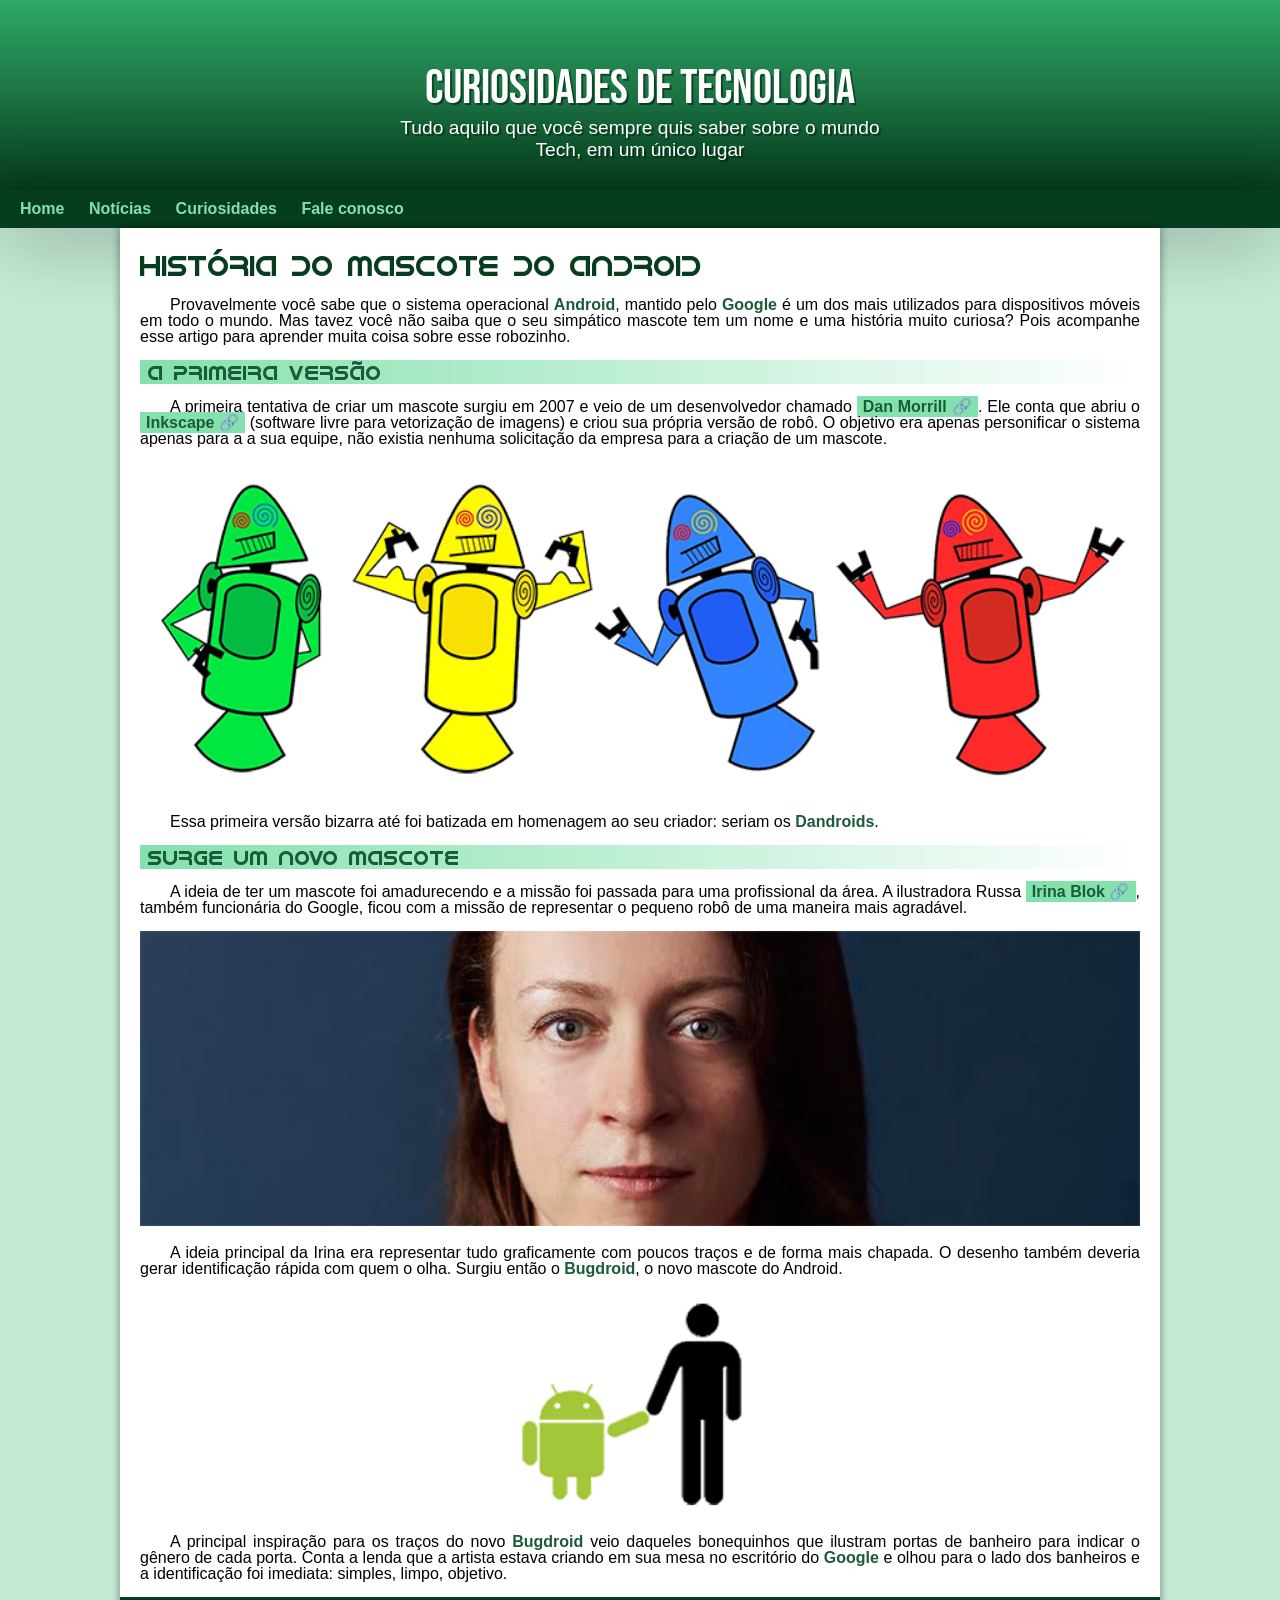
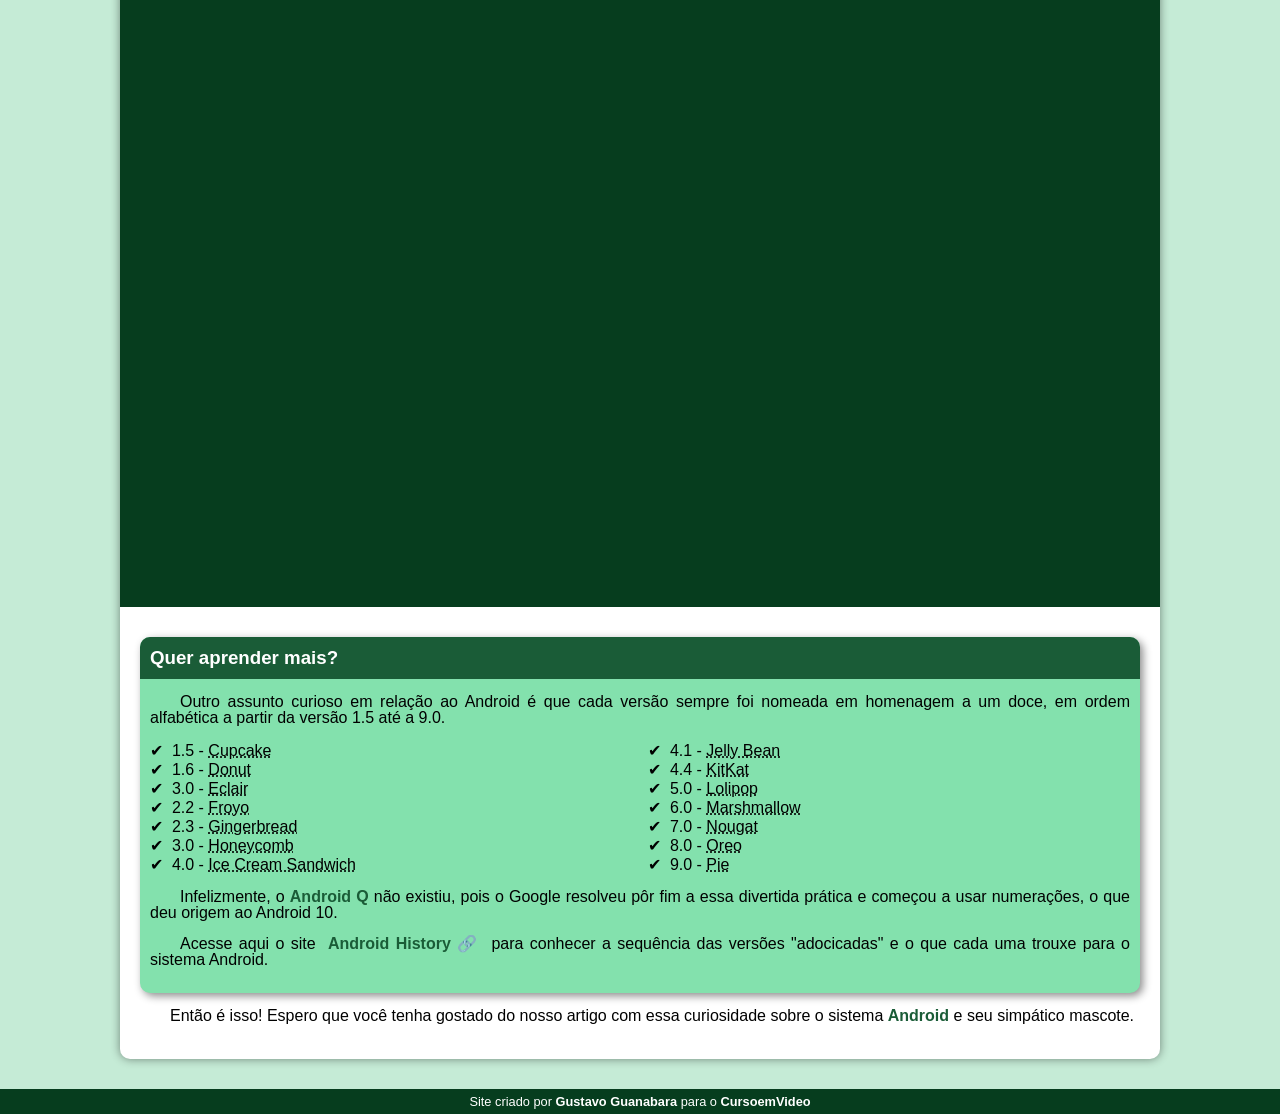
==== index.html @ d297274a "renomeando" ====
<!DOCTYPE html>
<html lang="pt-br">
<head>
    <meta charset="UTF-8">
    <meta name="viewport" content="width=device-width, initial-scale=1.0">
    <title>Como surgiu o mascote do Android?</title>
    <link rel="shortcut icon" href="imagens/favicon.ico" type="image/x-icon">
    <link rel="stylesheet" href="estilo/style.css">
</head>
<body>
  <header>
    <h1>Curiosidades de Tecnologia</h1>
    <p>Tudo aquilo que você sempre quis saber sobre o mundo Tech, em um único lugar</p>
  </header>
  <nav>
    <a href="@">Home</a>
    <a href="@">Notícias</a>
    <a href="@">Curiosidades</a>
    <a href="@">Fale conosco</a>
  </nav>
  <main>
    <article>
        <h1>História do Mascote do Android</h1>

        <p>Provavelmente você sabe que o sistema operacional <strong>Android</strong>, mantido pelo <strong>Google</strong> é um dos mais utilizados para dispositivos móveis em todo o mundo. Mas tavez você não saiba que o seu simpático mascote tem um nome e uma história muito curiosa? Pois acompanhe esse artigo para aprender muita coisa sobre esse robozinho.</p>

        <h2>A primeira versão</h2>

        <p>A primeira tentativa de criar um mascote surgiu em 2007 e veio de um desenvolvedor chamado <a href="https://androidcommunity.com/dan-morrill-shows-us-the-android-mascot-that-almost-was-20130103/" target="_blank" class="externo">Dan Morrill</a>. Ele conta que abriu o <a href="https://inkscape.org/pt-br/" target="_blank" class="externo">Inkscape</a> (software livre para vetorização de imagens) e criou sua própria versão de robô. O objetivo era apenas personificar o sistema apenas para a a sua equipe, não existia nenhuma solicitação da empresa para a criação de um mascote.</p>

       <picture>
        <source media="(max-width: 670px)" srcset="imagens/dan-droids-pq.png">
        <img src="imagens/dan-droids.png" alt="Primeiro mascote do Android "></picture>

        <p>Essa primeira versão bizarra até foi batizada em homenagem ao seu criador: seriam os <strong>Dandroids</strong>.</p>

        <h2>Surge um novo mascote</h2>

        <p>A ideia de ter um mascote foi amadurecendo e a missão foi passada para uma profissional da área. A ilustradora Russa <a href="https://www.irinablok.com/android" target="_blank" class="externo">Irina Blok</a>, também funcionária do Google, ficou com a missão de representar o pequeno robô de uma maneira mais agradável.</p>

        <picture>
          <source media="(max-width: 670px)" srcset="imagens/irina-blok-pq.jpg">
          <img src="imagens/irina-blok.jpg" alt="Irina Blok, criadora do Bugdroid"></picture>

        <p>A ideia principal da Irina era representar tudo graficamente com poucos traços e de forma mais chapada. O desenho também deveria gerar identificação rápida com quem o olha. Surgiu então o <strong>Bugdroid</strong>, o novo mascote do Android.</p>

        <img src="imagens/bugdroid.png" class="pequena" alt="Bugdroid">

        <p>A principal inspiração para os traços do novo <strong>Bugdroid</strong> veio daqueles bonequinhos que ilustram portas de banheiro para indicar o gênero de cada porta. Conta a lenda que a artista estava criando em sua mesa no escritório do <strong>Google</strong> e olhou para o lado dos banheiros e a identificação foi imediata: simples, limpo, objetivo.</p>

        <div class="video">
          <iframe width="560" height="315" src="https://www.youtube.com/embed/l2UDgpLz20M" title="YouTube video player" frameborder="0" allow="accelerometer; autoplay; clipboard-write; encrypted-media; gyroscope; picture-in-picture; web-share" allowfullscreen></iframe></div>

        <aside>
            <h3>Quer aprender mais?</h3>
            <p>Outro assunto curioso em relação ao Android é que cada versão sempre foi nomeada em homenagem a um doce, em ordem alfabética a partir da versão 1.5 até a 9.0.</p>
            <ul>
                <li>1.5 - <abbr title="Bolo de Copo">Cupcake</abbr></li>
                <li>1.6 - <abbr title="Rosquinha">Donut</abbr></li>
                <li>3.0 - <abbr title="Bomba">Eclair</abbr></li>
                <li>2.2 - <abbr title="Iogurte Congelado">Froyo</abbr></li>
                <li>2.3 - <abbr title="Biscoito de Gengibre">Gingerbread</abbr></li>
                <li>3.0 - <abbr title="Favo de Mel">Honeycomb</abbr></li>
                <li>4.0 - <abbr title="Sanduíche de Sorvete">Ice Cream Sandwich</abbr></li>
                <li>4.1 - <abbr title="Jujuba">Jelly Bean</abbr></li>
                <li>4.4 - <abbr title="Kitkat">KitKat</abbr></li>
                <li>5.0 - <abbr title="Pirulito">Lolipop</abbr></li>
                <li>6.0 - <abbr title="Marshmallow">Marshmallow</abbr></li>
                <li>7.0 - <abbr title="Torrone">Nougat</abbr></li>
                <li>8.0 - <abbr title="Oreo">Oreo</abbr></li>
                <li>9.0 - <abbr title="Torta">Pie</abbr></li>
            </ul>
            <p>Infelizmente, o <strong>Android Q</strong> não existiu, pois o Google resolveu pôr fim a essa divertida prática e começou a usar numerações, o que deu origem ao Android 10.</p>
            <p>Acesse aqui o site <a href="https://www.android.com/intl/en_uk/history/#/donut" target="_blank" class="externo">Android History</a> para conhecer a sequência das versões "adocicadas" e o que cada uma trouxe para o sistema Android.</p>
        </aside>
        <p>Então é isso! Espero que você tenha gostado do nosso artigo com essa curiosidade sobre o sistema <strong>Android</strong> e seu simpático mascote.</p>
     </article>
  </main>
  <footer>
    <p>Site criado por<a href="https://gustavoguanabara.github.io/" target="_blank"> Gustavo Guanabara</a> para o <a href="https://www.youtube.com/@CursoemVideo" target="_blank">CursoemVideo</a></p>
  </footer>
</body>
</html>
---- estilo/style.css ----
@charset "UTF-8";

@import url('https://fonts.googleapis.com/css2?family=Alice&family=Bebas+Neue&display=swap');

@font-face{ 
    font-family: 'Android';
    src: url('../fontes/idroid.otf') format('opentype');
    font-weight: normal;
}


    :root{
        --cor0: #c5ebd6;
        --cor1: #83e1ad;
        --cor2: #3ddc84;
        --cor3: #2fa866;
        --cor4: #1a5c37;
        --cor5: #063d1e;

        --fonte-padrao: Arial, Verdana, Helvetica, sans-serif;
        --fonte-destaque: 'Bebas Neue', sans-serif;
        --fonte-android: 'Android', sans-serif;
    }

    * {
        margin: 0px;
        padding: 0px;
    }
    

body{
    background-color: var(--cor0);
    font-family: var(--fonte-padrao);
}

a.externo::after {
    content: '\00A0\1F517';
}

main p {
    margin: 15px 0px;
    text-align: justify;
}

header{
    background-image: linear-gradient(to bottom, var(--cor3), var(--cor5));
    min-height: 150px;
    text-align: center;
    padding-top: 40px;
    
}

header > h1 {
    color: white;
    font-family: var(--fonte-destaque);
    font-size: 3em;
    font-weight: normal;
    margin-top: 20px;
    text-shadow: 2px 2px 0px rgba(0, 0, 0, 0.43);
}

header > p {
    font-family: var(--fonte-padrao);
    font-size: 1.2em;
    color: white;
    max-width: 500px;
    padding-right: 10px;
    padding-left: 10px;
    margin: auto;
    margin-bottom: 20px;
    text-shadow: 2px 2px 0px rgba(0, 0, 0, 0.375);
}

nav {
    background-color: var(--cor5);
    padding: 10px;
    box-shadow: 0px 7px 7cap rgba(0, 0, 0, 0.378);
}

nav > a {
    color: var(--cor1);
    padding: 10px;
    border-radius: 5px;
    text-decoration: none;
    font-weight: bold;
    transition-duration: 1s;
}

nav > a:hover{
    background-color: var(--cor3);
    color: var(--cor5);
}

main {

    min-width: 300px;
    max-width: 1000px;
    margin: auto;
    margin-bottom: 30px;
    padding: 20px;
    background-color: white;
    box-shadow: 0px 0px 10px rgba(0, 0, 0, 0.438);
    border-bottom-left-radius: 10px;
    border-bottom-right-radius: 10px;
}

main h1 {
    color: var(--cor5);
    font-family: var(--fonte-android);
    font-weight: normal;
    font-size: 1.8em;
}

    main h2 {
        font-family: var(--fonte-android);
        color: var(--cor4);
        font-size: 1.3em;
        font-weight: normal;
        background-image: linear-gradient(to right, var(--cor1), transparent);
        text-indent: 8px;
    }

    main p {
        margin: 15px 0px;
        text-align: justify;
        text-indent: 30px;
        font-size: 1em;
        line-height: 1em;
    }

    main strong {
        color: var(--cor4);
        font-weight: bold;
    }
    main a {
        text-decoration: none;
        font-weight: bold;
        color: var(--cor4);
        background-color: var(--cor1);
        padding: 2px 6px;
    }

    main a:hover {
        text-decoration: underline;
    }

    main img {
        width: 100%;
    }

    main img.pequena {
        max-width: 350px;
        display: block;
        margin: auto;
    }

    div.video {
        background-color: var(--cor5);
        margin: 0px -20px 30px -20px;
        padding: 20px;
        padding-bottom: 59%;
        position: relative;
    }

    div.video > iframe {
        position: absolute;
        top: 5%;
        left: 5%;
        width: 90%;
        height: 90%;
    }

    aside {
        background-color: var(--cor1);
        padding: 10px;
        border-radius: 10px;
        box-shadow: 3px 3px 8px rgba(0, 0, 0, 0.455);
    }

    aside > h3 {
        background-color: var(--cor4);
        color: white;
        padding: 10px;
        margin: -10px -10px 0px -10px;
        border-radius: 10px 10px 0px 0px;
    }

    aside > ul {
        list-style-type: '\2714\00A0\00A0';
        list-style-position: inside;
        columns: 2;
    }

    footer {
        background-color: var(--cor5);
        color: white;
        text-align: center;
        font-size: 0.8em;
        padding: 5px;
    }

footer > p > a {
    color: white;
    font-weight: bold;
    text-decoration: none;
}

footer a:hover {
    text-decoration: underline;
    color: var(--cor1);
}
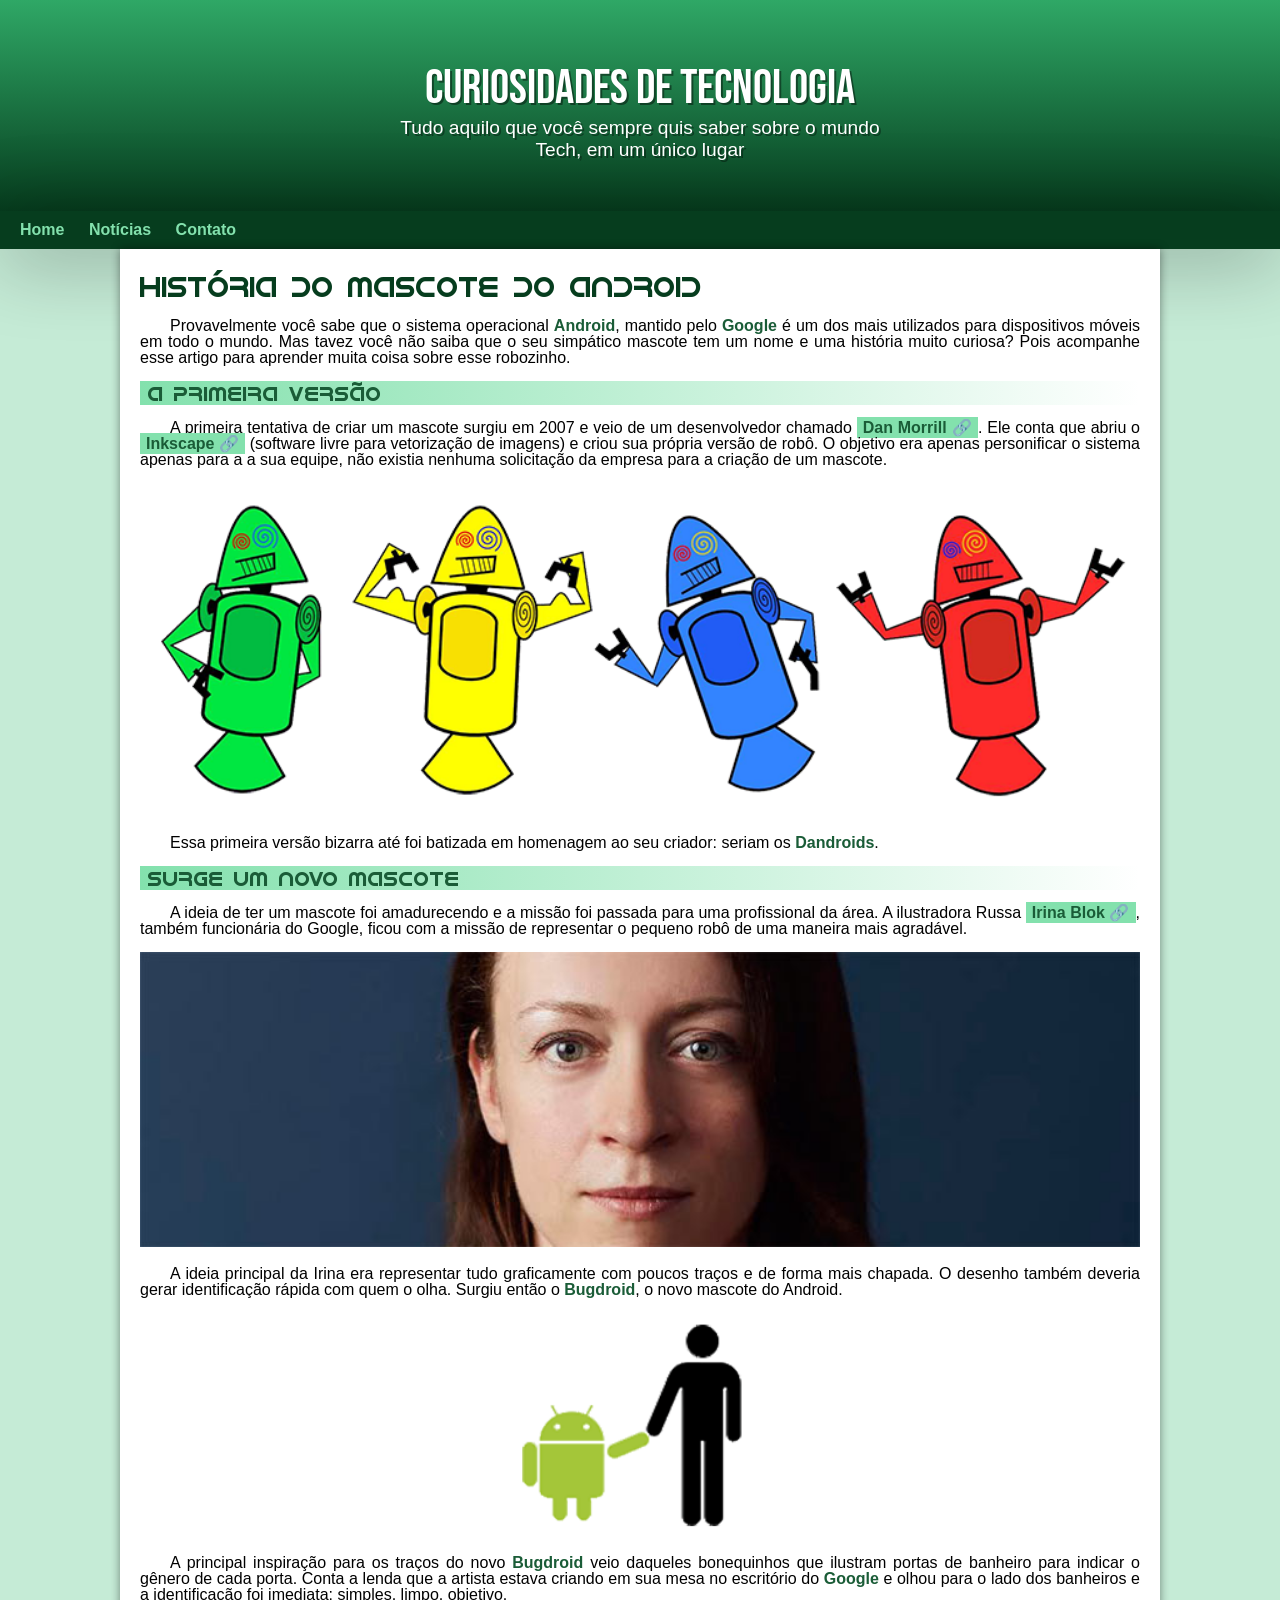
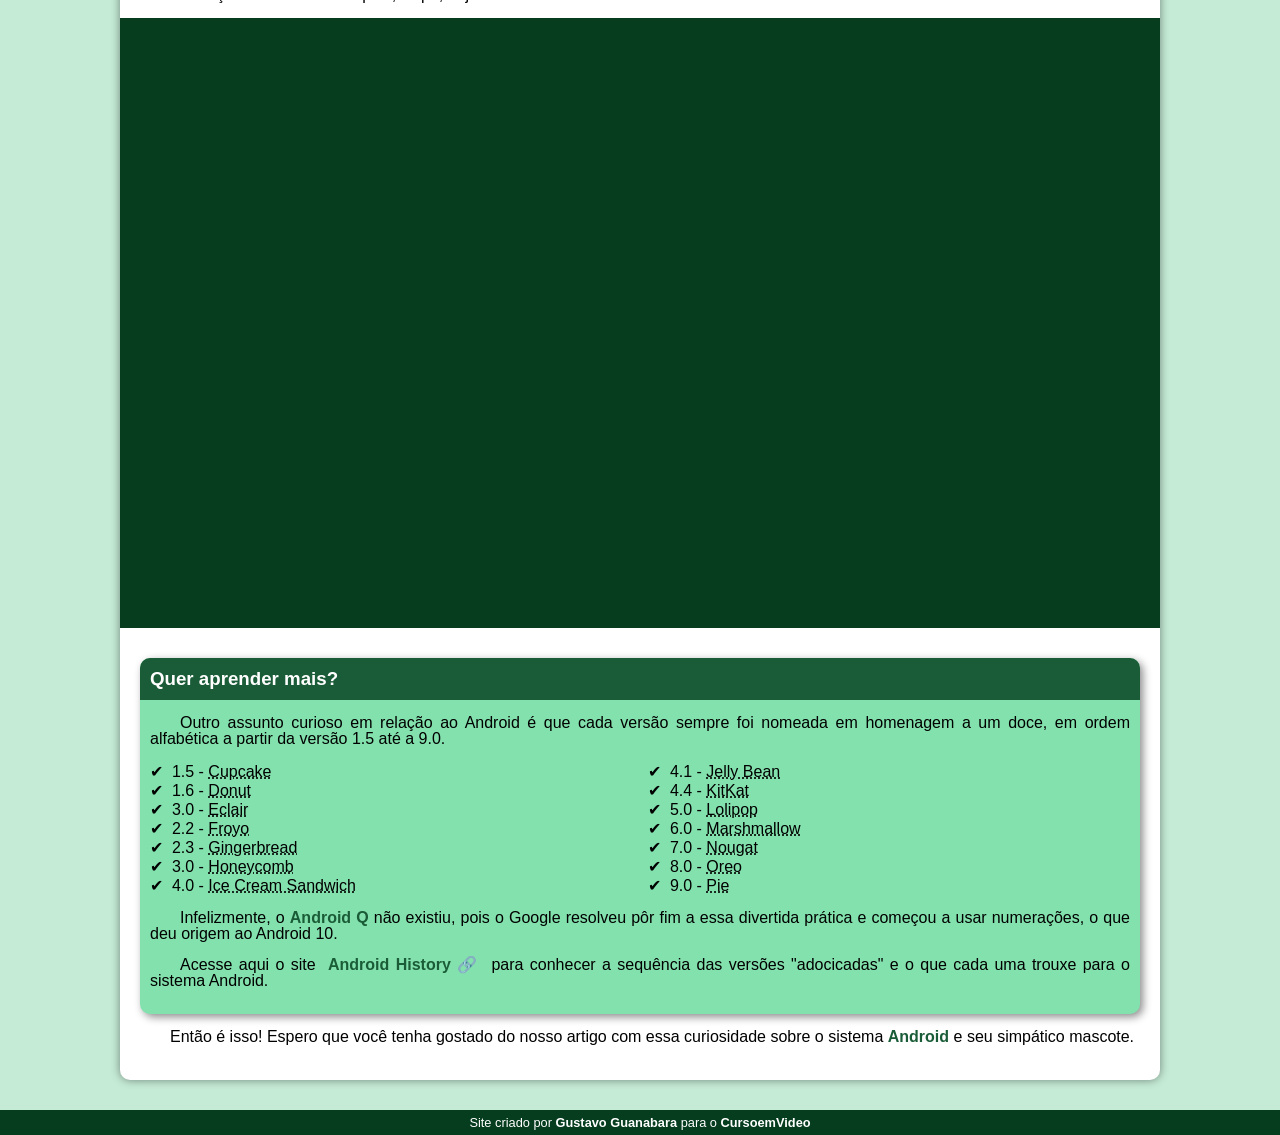
==== commit 617e3c85: "problema de padding corrigido" ====
--- a/index.html
+++ b/index.html
@@ -15,8 +15,7 @@
   <nav>
     <a href="@">Home</a>
     <a href="@">Notícias</a>
-    <a href="@">Curiosidades</a>
-    <a href="@">Fale conosco</a>
+    <a href="@">Contato</a>
   </nav>
   <main>
     <article>
--- a/estilo/style.css
+++ b/estilo/style.css
@@ -67,7 +67,7 @@
     padding-right: 10px;
     padding-left: 10px;
     margin: auto;
-    margin-bottom: 20px;
+    padding-bottom: 50px;
     text-shadow: 2px 2px 0px rgba(0, 0, 0, 0.375);
 }
 
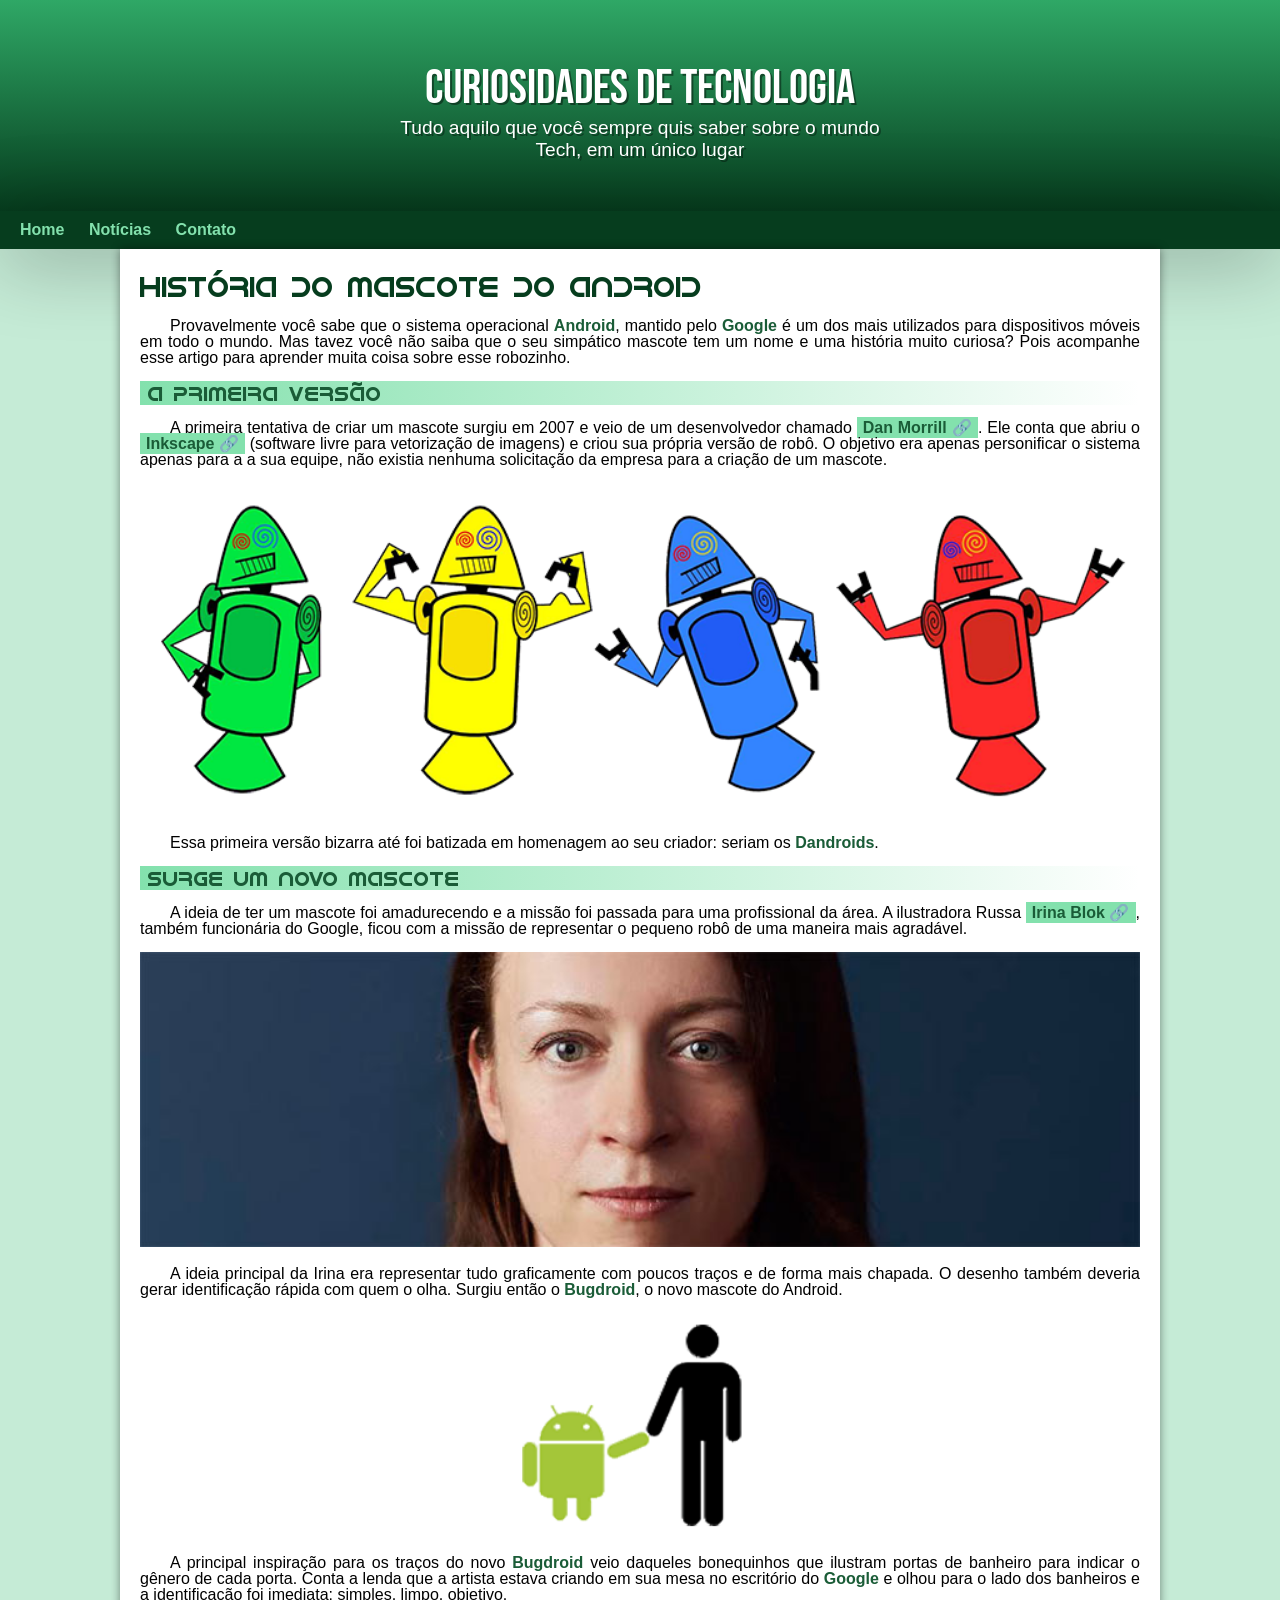
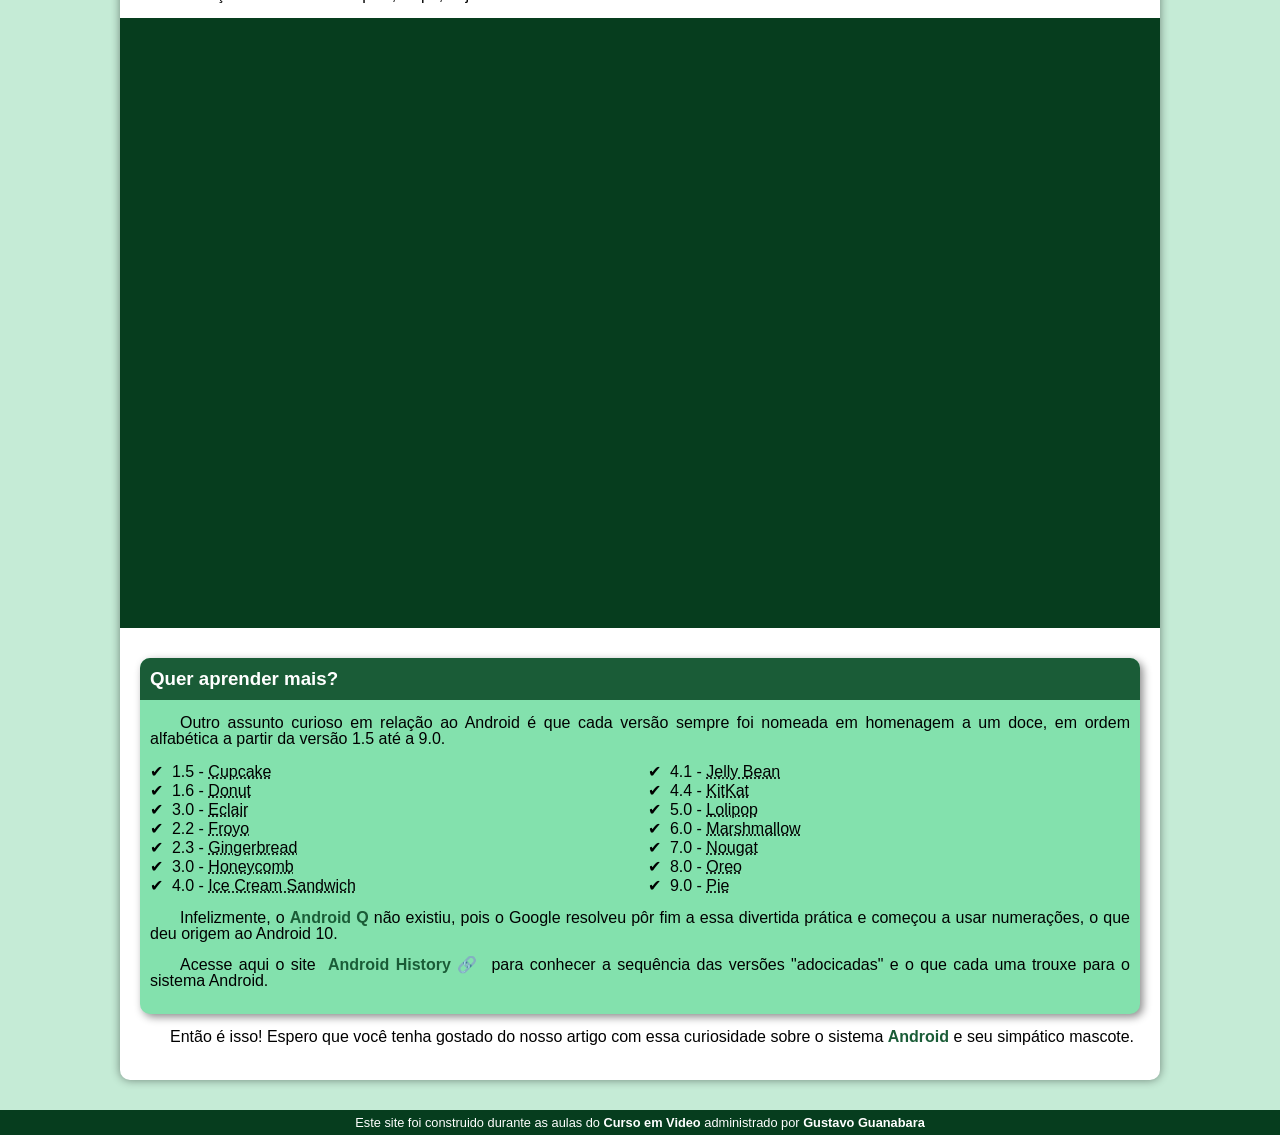
==== commit f454293d: "footer modificação no footer" ====
--- a/index.html
+++ b/index.html
@@ -6,6 +6,7 @@
     <title>Como surgiu o mascote do Android?</title>
     <link rel="shortcut icon" href="imagens/favicon.ico" type="image/x-icon">
     <link rel="stylesheet" href="estilo/style.css">
+    <script src="teste.js"></script>
 </head>
 <body>
   <header>
@@ -76,7 +77,7 @@
      </article>
   </main>
   <footer>
-    <p>Site criado por<a href="https://gustavoguanabara.github.io/" target="_blank"> Gustavo Guanabara</a> para o <a href="https://www.youtube.com/@CursoemVideo" target="_blank">CursoemVideo</a></p>
+    <p>Este site foi construido durante as aulas do <a href="https:www.cursoemvideo.com" target="_blank">Curso em Video</a> administrado por <a href="https://gustavoguanabara.github.io/">Gustavo Guanabara</a></p>
   </footer>
 </body>
 </html>
